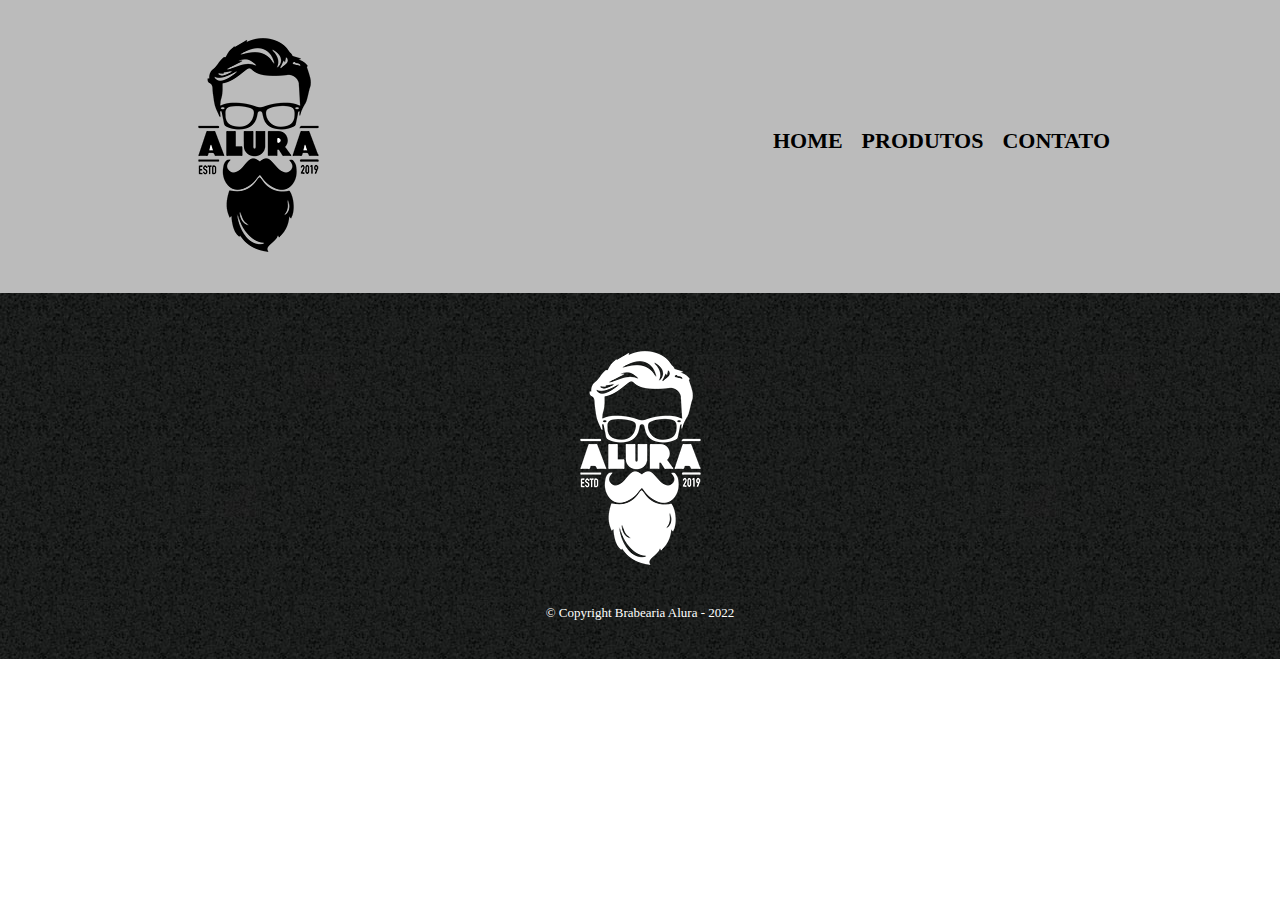
==== contato.html @ 27b96728 "P3 Aula 1: criando uma nova página" ====
<!DOCTYPE html>
<html lang="pt-br">

<head>
    <meta charset="UTF-8">
    <title>Contato - Barbearia Alura</title>

    <link rel="stylesheet" href="reset.css">
    <link rel="stylesheet" href="style.css">
</head>

<body>
    <header>
        <div class="caixa">
            <h1>
                <img src="img/logo.png"
                    alt="logotipo da barbearia alura com a silhueta em preto e branco de um homem com óculos e barba">
            </h1>
            <nav>
                <ul>
                    <li><a href="index.html">Home</a></li>
                    <li><a href="produtos.html">Produtos</a></li>
                    <li><a href="contato.html">Contato</a></li>
                </ul>
            </nav>
        </div>
    </header>

    <main>
        
    </main>

    <footer>
        <img src="img/logo-branco.png" alt="logo barbearia em branco com fundo preto">
        <p class="copyright">&copy; Copyright Brabearia Alura - 2022</p>
    </footer>
</body>

</html>
---- style.css ----
header {
    background: #bbbbbb;
    padding: 20px 0;
}

.caixa {
    position: relative;
    width: 940px;
    margin: 0 auto;
}

nav {
    position: absolute;
    top: 110px;
    right: 0px;
}

nav li {
    display: inline;
    margin: 0 0 0 15px;
}

nav a {
    text-transform: uppercase;
    color: #000000;
    font-weight: bold;
    font-size: 22px;
    text-decoration: none;
}

nav a:hover {
    color: #C78C19;
    text-decoration: underline;
}

.produtos {
    width: 940px;
    margin: 0 auto;
    padding: 50px 0;
}

.produtos li {
    display: inline-block;
    text-align: center;
    width: 30%;
    vertical-align: top;
    margin: 0 1.5%;
    padding: 30px 20px;
    box-sizing: border-box;
    border: 2px solid #000000;
    border-radius: 10px;
}

.produtos li:hover {
    border-color: #C78C19;
}

.produtos li:active {
    border-color: #088C19;
}

.produtos li:hover h2 {
    font-size: 40git statuspx;
}

.produtos h2 {
    font-size: 30px;
    font-weight: bold;
}

.produto-descricao {
    font-size: 18px;
}

.produto-preco {
    font-size: 22px;
    font-weight: bold;
    margin-top: 10px;
}

footer {
    text-align: center;
    background: url(img/bg.jpg);
    padding: 40px 0;
}

.copyright {
    color: #FFFFFF;
    font-size: 13px;
    margin: 20px 0 0;
}
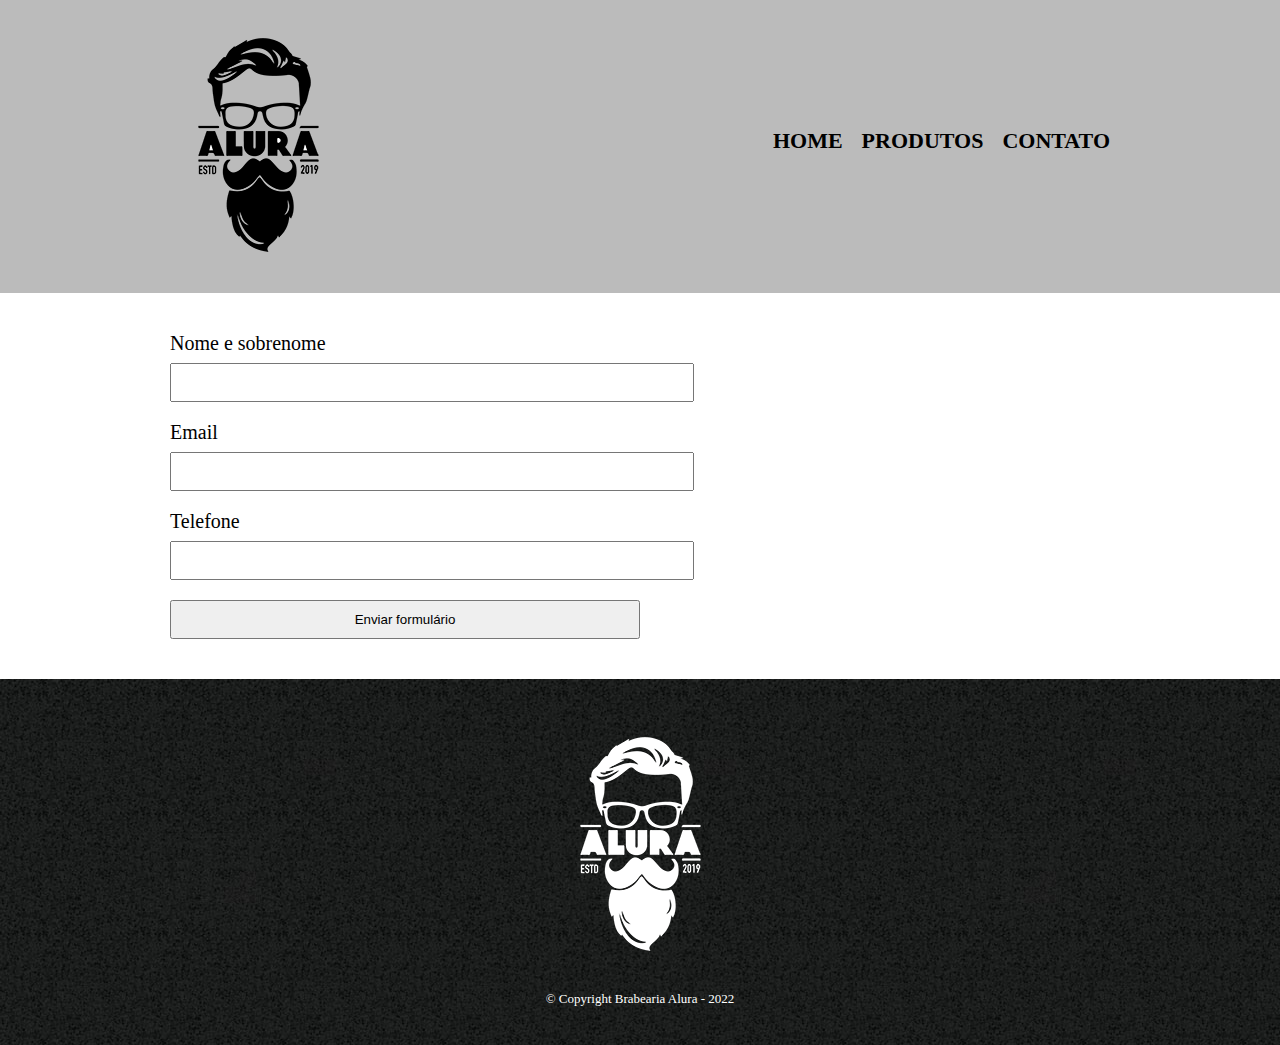
==== commit c0c9bd40: "P3 Aula 2: começando um formulário" ====
--- a/contato.html
+++ b/contato.html
@@ -27,7 +27,18 @@
     </header>
 
     <main>
-        
+        <form>
+            <label for="nomesobrenome">Nome e sobrenome</label>
+            <input type="text" id="nomesobrenome">
+
+            <label for="email">Email</label>
+            <input type="text" id="email">
+
+            <label for="telefone">Telefone</label>
+            <input type="text" id="telefone">
+
+            <input type="submit" value="Enviar formulário">
+        </form>
     </main>
 
     <footer>
--- a/style.css
+++ b/style.css
@@ -88,4 +88,26 @@
     color: #FFFFFF;
     font-size: 13px;
     margin: 20px 0 0;
+}
+
+main {
+    width: 940px;
+    margin: 0 auto;
+}
+
+form {
+    margin: 40px 0;
+}
+
+form label {
+    display: block;
+    font-size: 20px;
+    margin: 0 0 10px;
+}
+
+form input {
+    display: block;
+    margin: 0 0 20px;
+    padding: 10px 25px;
+    width: 50%;
 }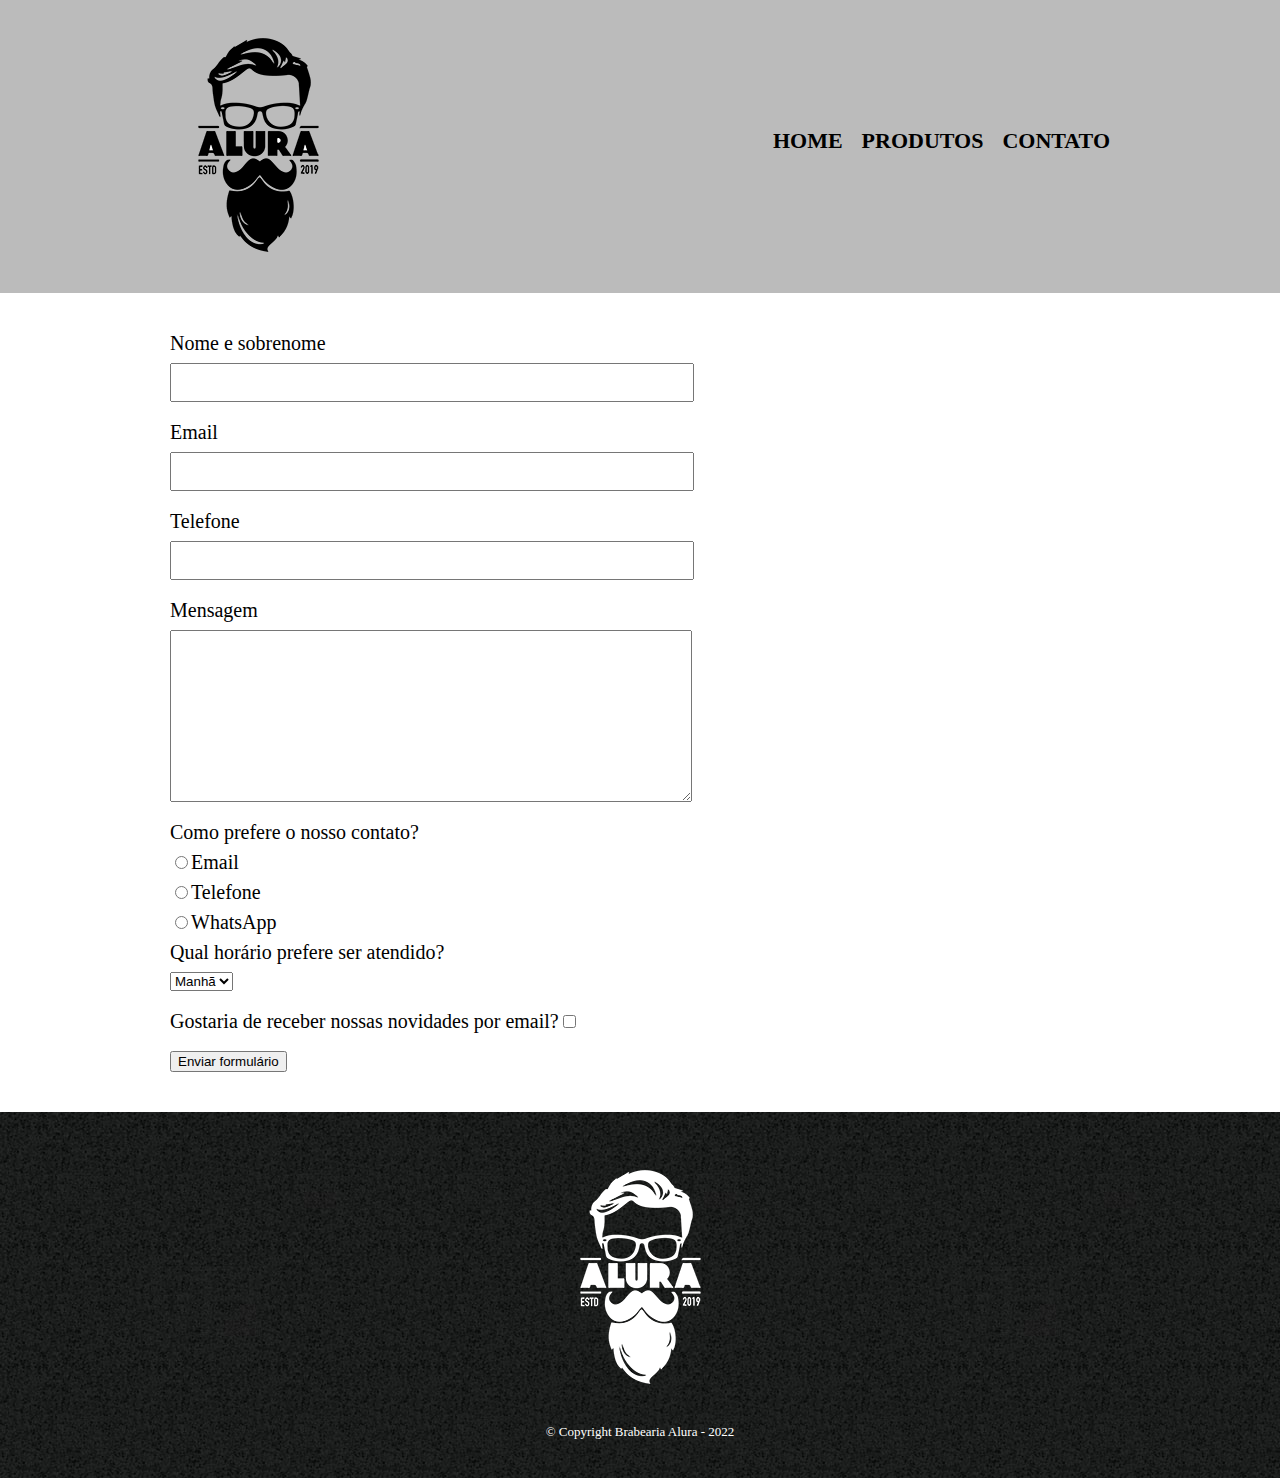
==== commit f245f39a: "P3 Aula 3: tipos de campos diferentes" ====
--- a/contato.html
+++ b/contato.html
@@ -27,18 +27,43 @@
     </header>
 
     <main>
+
         <form>
             <label for="nomesobrenome">Nome e sobrenome</label>
-            <input type="text" id="nomesobrenome">
+            <input type="text" id="nomesobrenome" class="input-padrao">
 
             <label for="email">Email</label>
-            <input type="text" id="email">
+            <input type="text" id="email" class="input-padrao">
 
             <label for="telefone">Telefone</label>
-            <input type="text" id="telefone">
+            <input type="text" id="telefone" class="input-padrao">
+
+            <label for="mensagem"> Mensagem</label>
+            <textarea id="mensagem" cols="70" rows="10" class="input-padrao"></textarea>
+
+            <div>
+                <p>Como prefere o nosso contato?</p>
+                <label for="radio-email"><input type="radio" name="contato" value="email" id="radio-email">Email</label>
+                
+                <label for="radio-telefone"><input type="radio" name="contato" value="telefone" id="radio-telefone">Telefone</label>                
+
+                <label for="radio-whatsapp"><input type="radio" name="contato" value="whatsapp" id="radio-whatsapp">WhatsApp</label>                
+            </div>
+
+            <div>
+                <p>Qual horário prefere ser atendido?</p>
+                <select name="" id="">
+                    <option value="">Manhã</option>
+                    <option value="">Tarde</option>
+                    <option value="">Noite</option>
+                </select>
+            </div>
+
+            <label class="checkbox">Gostaria de receber nossas novidades por email?<input type="checkbox"></label>
 
             <input type="submit" value="Enviar formulário">
-        </form>
+        </form>       
+
     </main>
 
     <footer>
--- a/style.css
+++ b/style.css
@@ -99,15 +99,19 @@
     margin: 40px 0;
 }
 
-form label {
+form label, form p {
     display: block;
     font-size: 20px;
     margin: 0 0 10px;
 }
 
-form input {
+.input-padrao {
     display: block;
     margin: 0 0 20px;
     padding: 10px 25px;
     width: 50%;
+}
+
+.checkbox {
+    margin: 20px 0;
 }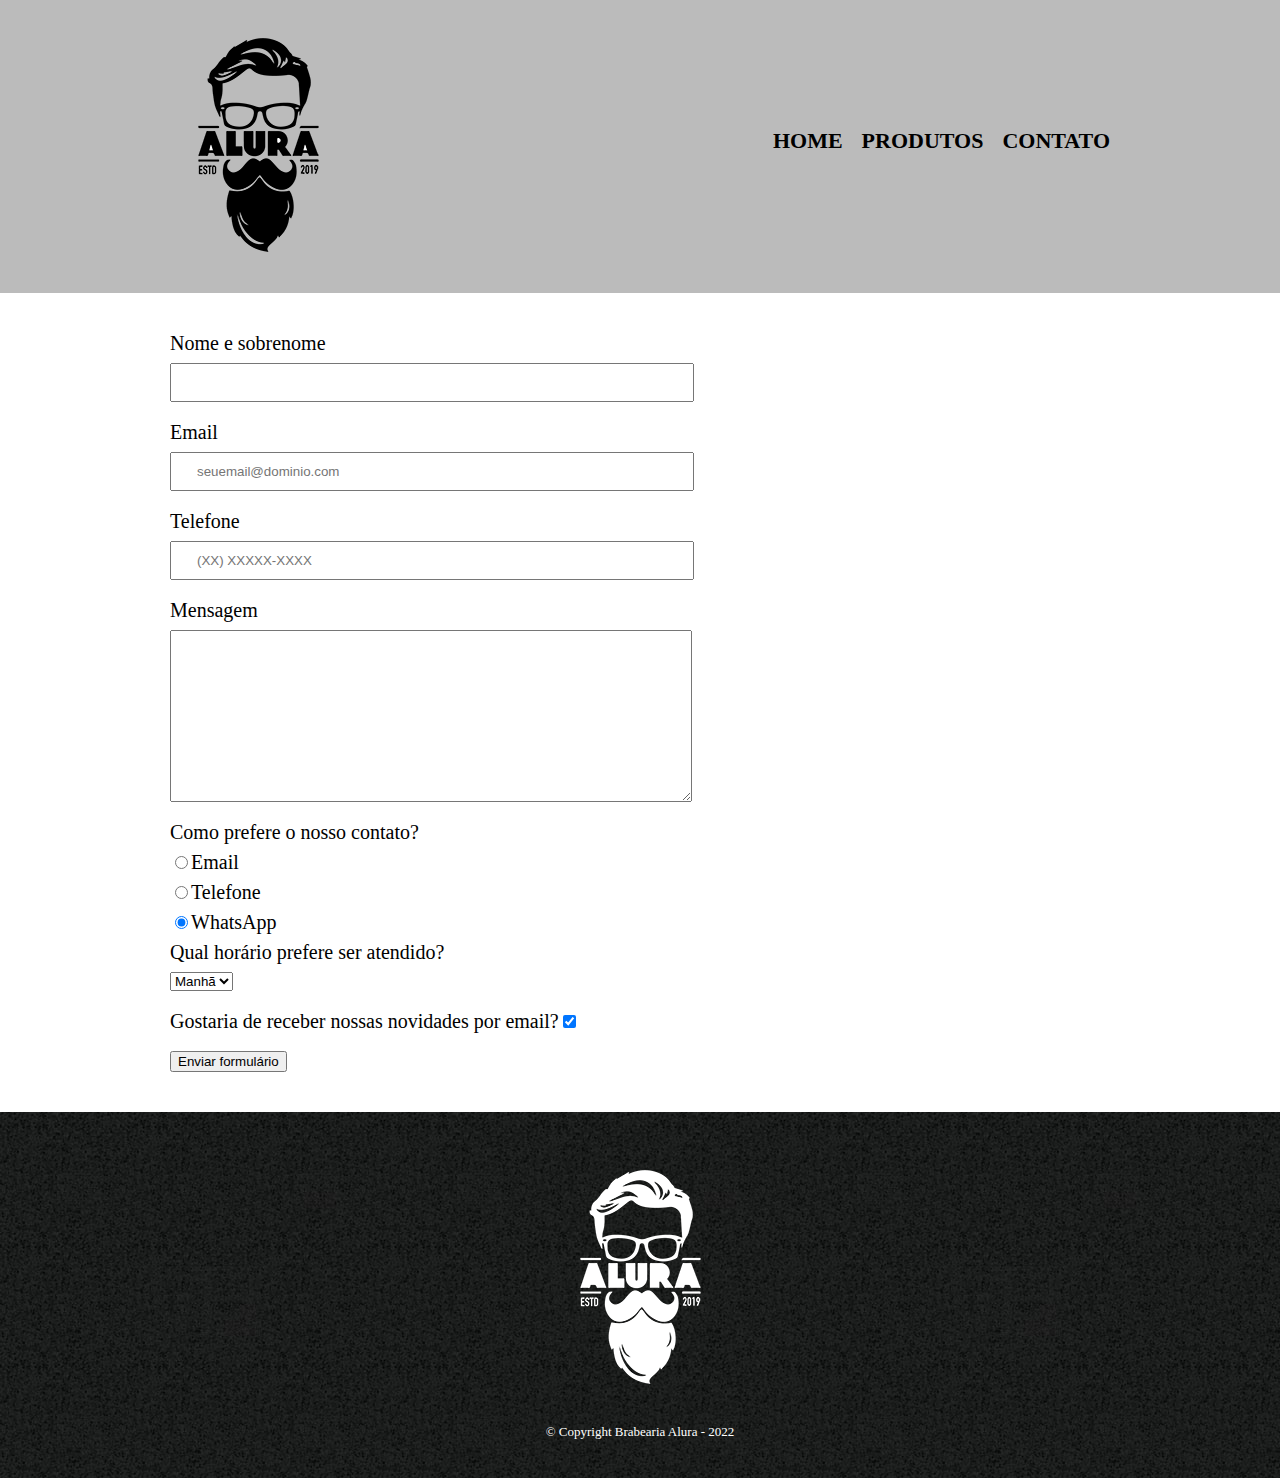
==== commit d658467c: "P3 Aula 4: melhorando a semântica" ====
--- a/contato.html
+++ b/contato.html
@@ -30,36 +30,36 @@
 
         <form>
             <label for="nomesobrenome">Nome e sobrenome</label>
-            <input type="text" id="nomesobrenome" class="input-padrao">
+            <input type="text" id="nomesobrenome" class="input-padrao" required>
 
             <label for="email">Email</label>
-            <input type="text" id="email" class="input-padrao">
+            <input type="email" id="email" class="input-padrao" required placeholder="seuemail@dominio.com">
 
             <label for="telefone">Telefone</label>
-            <input type="text" id="telefone" class="input-padrao">
+            <input type="tel" id="telefone" class="input-padrao" required placeholder="(XX) XXXXX-XXXX">
 
             <label for="mensagem"> Mensagem</label>
-            <textarea id="mensagem" cols="70" rows="10" class="input-padrao"></textarea>
+            <textarea id="mensagem" cols="70" rows="10" class="input-padrao" required></textarea>
 
-            <div>
-                <p>Como prefere o nosso contato?</p>
+            <fieldset>
+                <legend>Como prefere o nosso contato?</legend>
                 <label for="radio-email"><input type="radio" name="contato" value="email" id="radio-email">Email</label>
                 
                 <label for="radio-telefone"><input type="radio" name="contato" value="telefone" id="radio-telefone">Telefone</label>                
 
-                <label for="radio-whatsapp"><input type="radio" name="contato" value="whatsapp" id="radio-whatsapp">WhatsApp</label>                
-            </div>
+                <label for="radio-whatsapp"><input type="radio" name="contato" value="whatsapp" id="radio-whatsapp" checked>WhatsApp</label>                
+            </fieldset>
 
-            <div>
-                <p>Qual horário prefere ser atendido?</p>
+            <fieldset>
+                <legend>Qual horário prefere ser atendido?</legend>
                 <select name="" id="">
                     <option value="">Manhã</option>
                     <option value="">Tarde</option>
                     <option value="">Noite</option>
                 </select>
-            </div>
+            </fieldset>
 
-            <label class="checkbox">Gostaria de receber nossas novidades por email?<input type="checkbox"></label>
+            <label class="checkbox">Gostaria de receber nossas novidades por email?<input type="checkbox" checked></label>
 
             <input type="submit" value="Enviar formulário">
         </form>       
@@ -67,7 +67,7 @@
     </main>
 
     <footer>
-        <img src="img/logo-branco.png" alt="logo barbearia em branco com fundo preto">
+        <img src="img/logo-branco.png" alt="logotipo da barbearia em branco com fundo preto">
         <p class="copyright">&copy; Copyright Brabearia Alura - 2022</p>
     </footer>
 </body>
--- a/style.css
+++ b/style.css
@@ -99,7 +99,7 @@
     margin: 40px 0;
 }
 
-form label, form p {
+form label, form legend {
     display: block;
     font-size: 20px;
     margin: 0 0 10px;
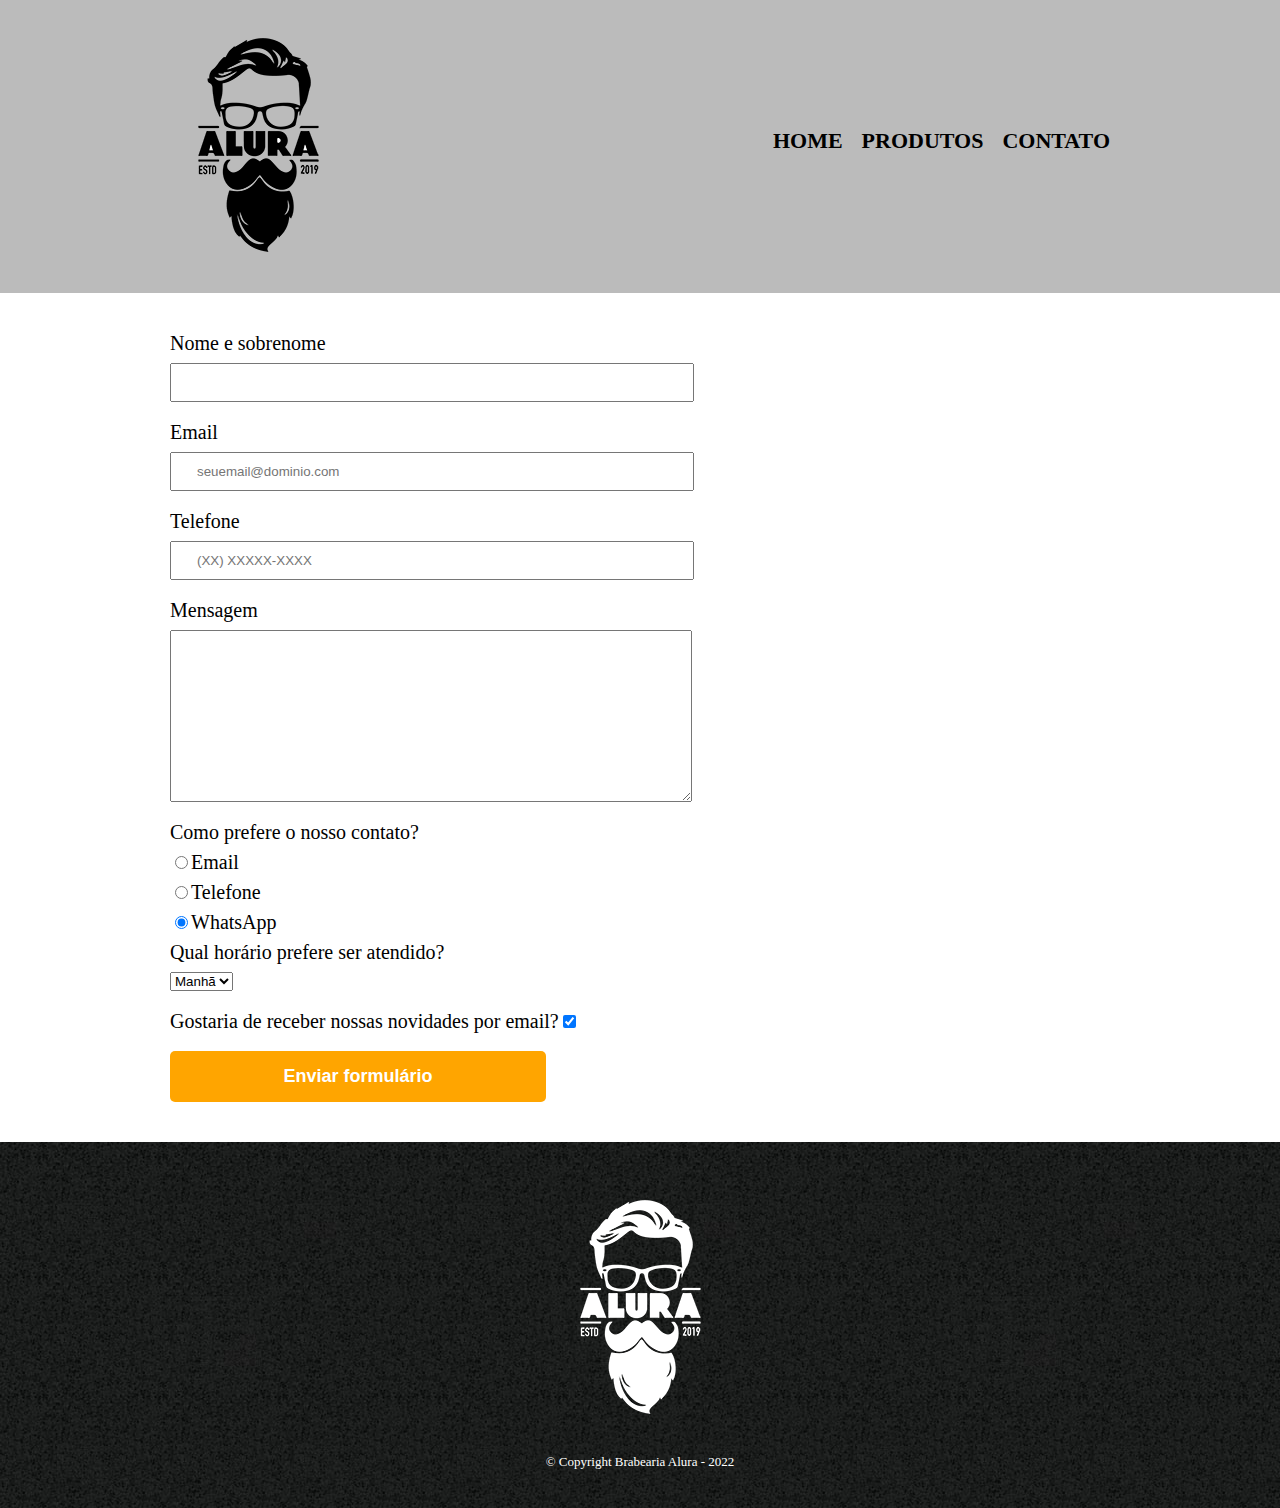
==== commit 3864b400: "P3 Aula 5: css avançado" ====
--- a/contato.html
+++ b/contato.html
@@ -61,7 +61,7 @@
 
             <label class="checkbox">Gostaria de receber nossas novidades por email?<input type="checkbox" checked></label>
 
-            <input type="submit" value="Enviar formulário">
+            <input type="submit" value="Enviar formulário" class="enviar">
         </form>       
 
     </main>
--- a/style.css
+++ b/style.css
@@ -114,4 +114,22 @@
 
 .checkbox {
     margin: 20px 0;
+}
+
+.enviar {
+    width: 40%;
+    padding: 15px 0;
+    background: orange;
+    color: white;
+    font-weight: bold;
+    font-size: 18px;
+    border: none;
+    border-radius: 5px;
+    transition: 1s all;
+    cursor: pointer;
+}
+
+.enviar:hover {
+    background: darkorange;
+    transform: scale(1.2);
 }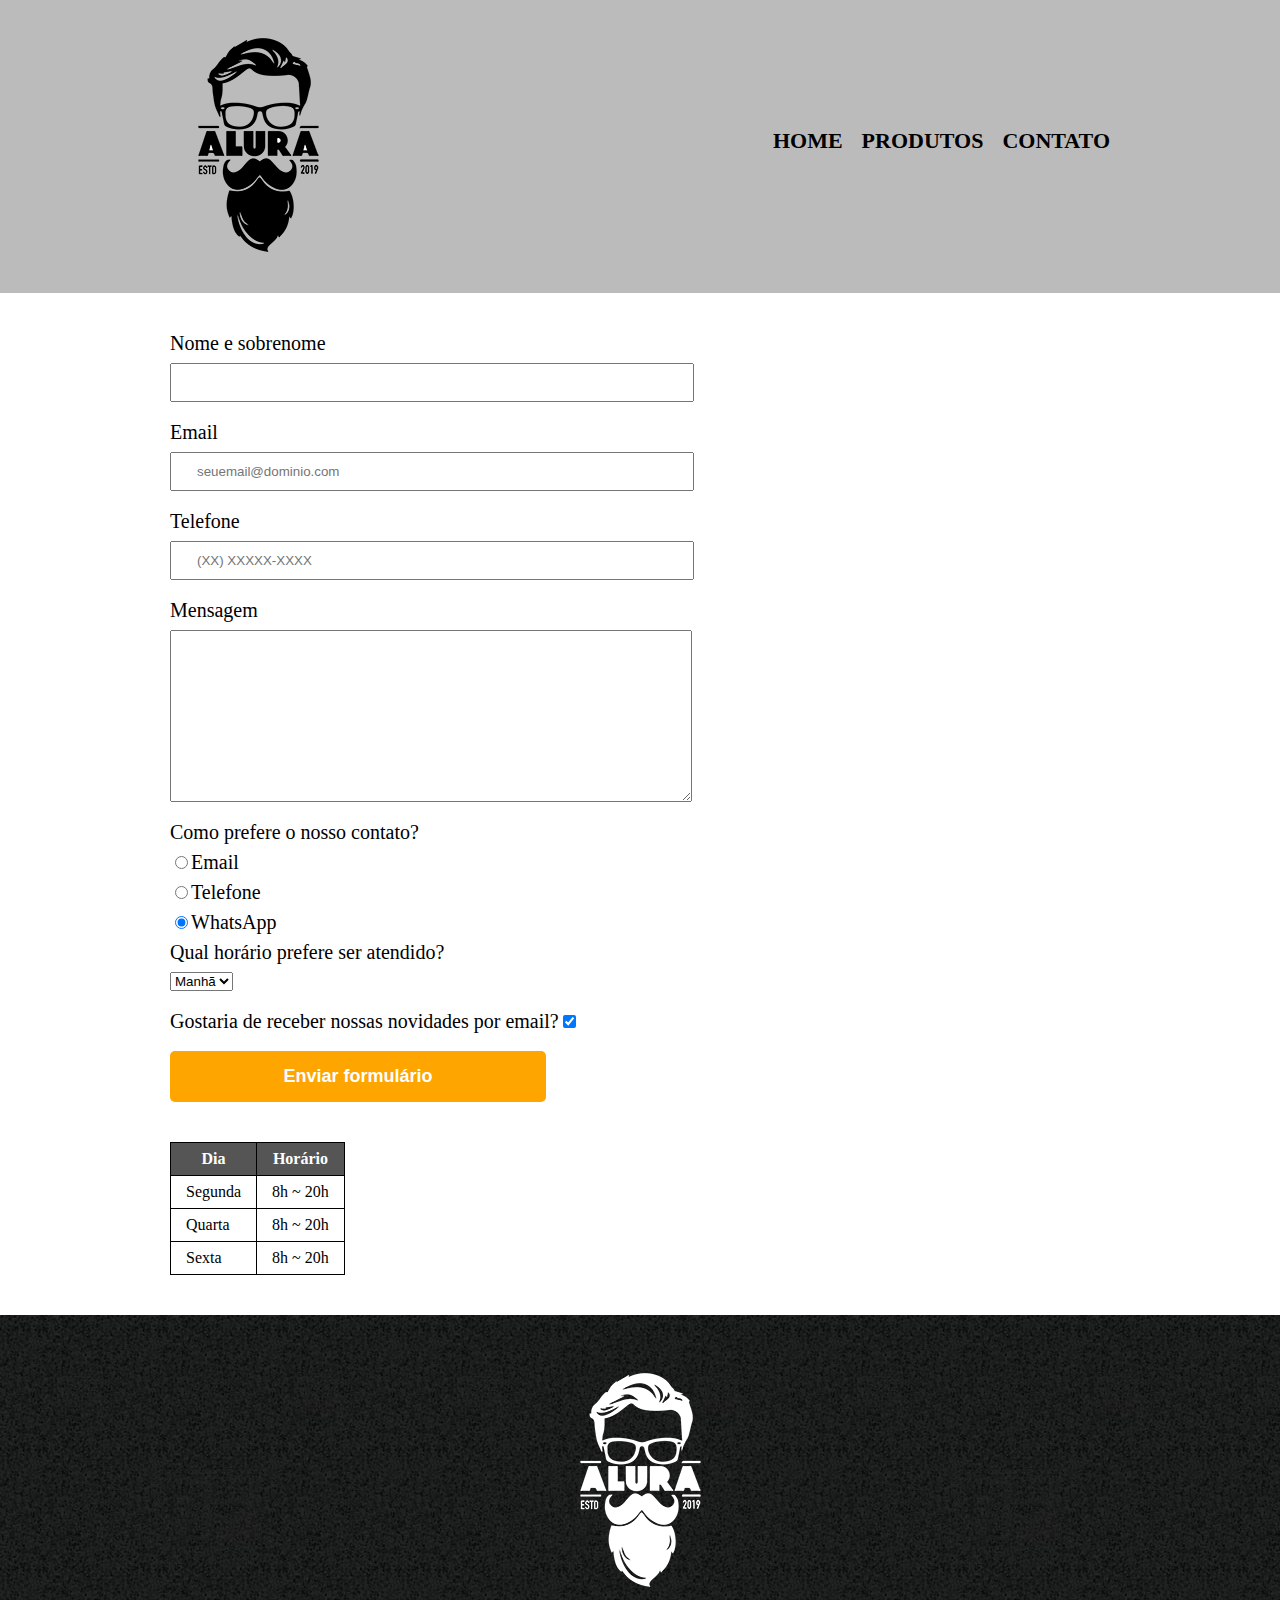
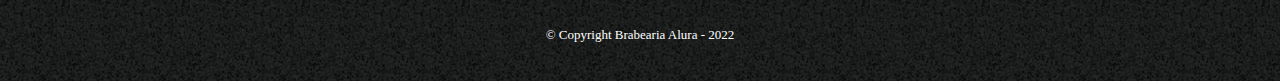
==== commit 727dcc96: "P3 Aula 6: estrutura de tabelas" ====
--- a/contato.html
+++ b/contato.html
@@ -44,10 +44,12 @@
             <fieldset>
                 <legend>Como prefere o nosso contato?</legend>
                 <label for="radio-email"><input type="radio" name="contato" value="email" id="radio-email">Email</label>
-                
-                <label for="radio-telefone"><input type="radio" name="contato" value="telefone" id="radio-telefone">Telefone</label>                
 
-                <label for="radio-whatsapp"><input type="radio" name="contato" value="whatsapp" id="radio-whatsapp" checked>WhatsApp</label>                
+                <label for="radio-telefone"><input type="radio" name="contato" value="telefone"
+                        id="radio-telefone">Telefone</label>
+
+                <label for="radio-whatsapp"><input type="radio" name="contato" value="whatsapp" id="radio-whatsapp"
+                        checked>WhatsApp</label>
             </fieldset>
 
             <fieldset>
@@ -59,10 +61,34 @@
                 </select>
             </fieldset>
 
-            <label class="checkbox">Gostaria de receber nossas novidades por email?<input type="checkbox" checked></label>
+            <label class="checkbox">Gostaria de receber nossas novidades por email?<input type="checkbox"
+                    checked></label>
 
             <input type="submit" value="Enviar formulário" class="enviar">
-        </form>       
+        </form>
+
+        <table>
+            <thead>
+                <tr>
+                    <th>Dia</th>
+                    <th>Horário</th>
+                </tr>
+            </thead>
+            <tbody>
+                <tr>
+                    <td>Segunda</td>
+                    <td>8h ~ 20h</td>
+                </tr>
+                <tr>
+                    <td>Quarta</td>
+                    <td>8h ~ 20h</td>
+                </tr>
+                <tr>
+                    <td>Sexta</td>
+                    <td>8h ~ 20h</td>
+                </tr>
+            </tbody>
+        </table>
 
     </main>
 
--- a/style.css
+++ b/style.css
@@ -99,7 +99,8 @@
     margin: 40px 0;
 }
 
-form label, form legend {
+form label,
+form legend {
     display: block;
     font-size: 20px;
     margin: 0 0 10px;
@@ -132,4 +133,20 @@
 .enviar:hover {
     background: darkorange;
     transform: scale(1.2);
+}
+
+table {
+    margin: 20px 0 40px;
+}
+
+thead {
+    background: #555555;
+    color: white;
+    font-weight: bold;
+}
+
+td,
+th {
+    border: 1px solid #000000;
+    padding: 8px 15px;
 }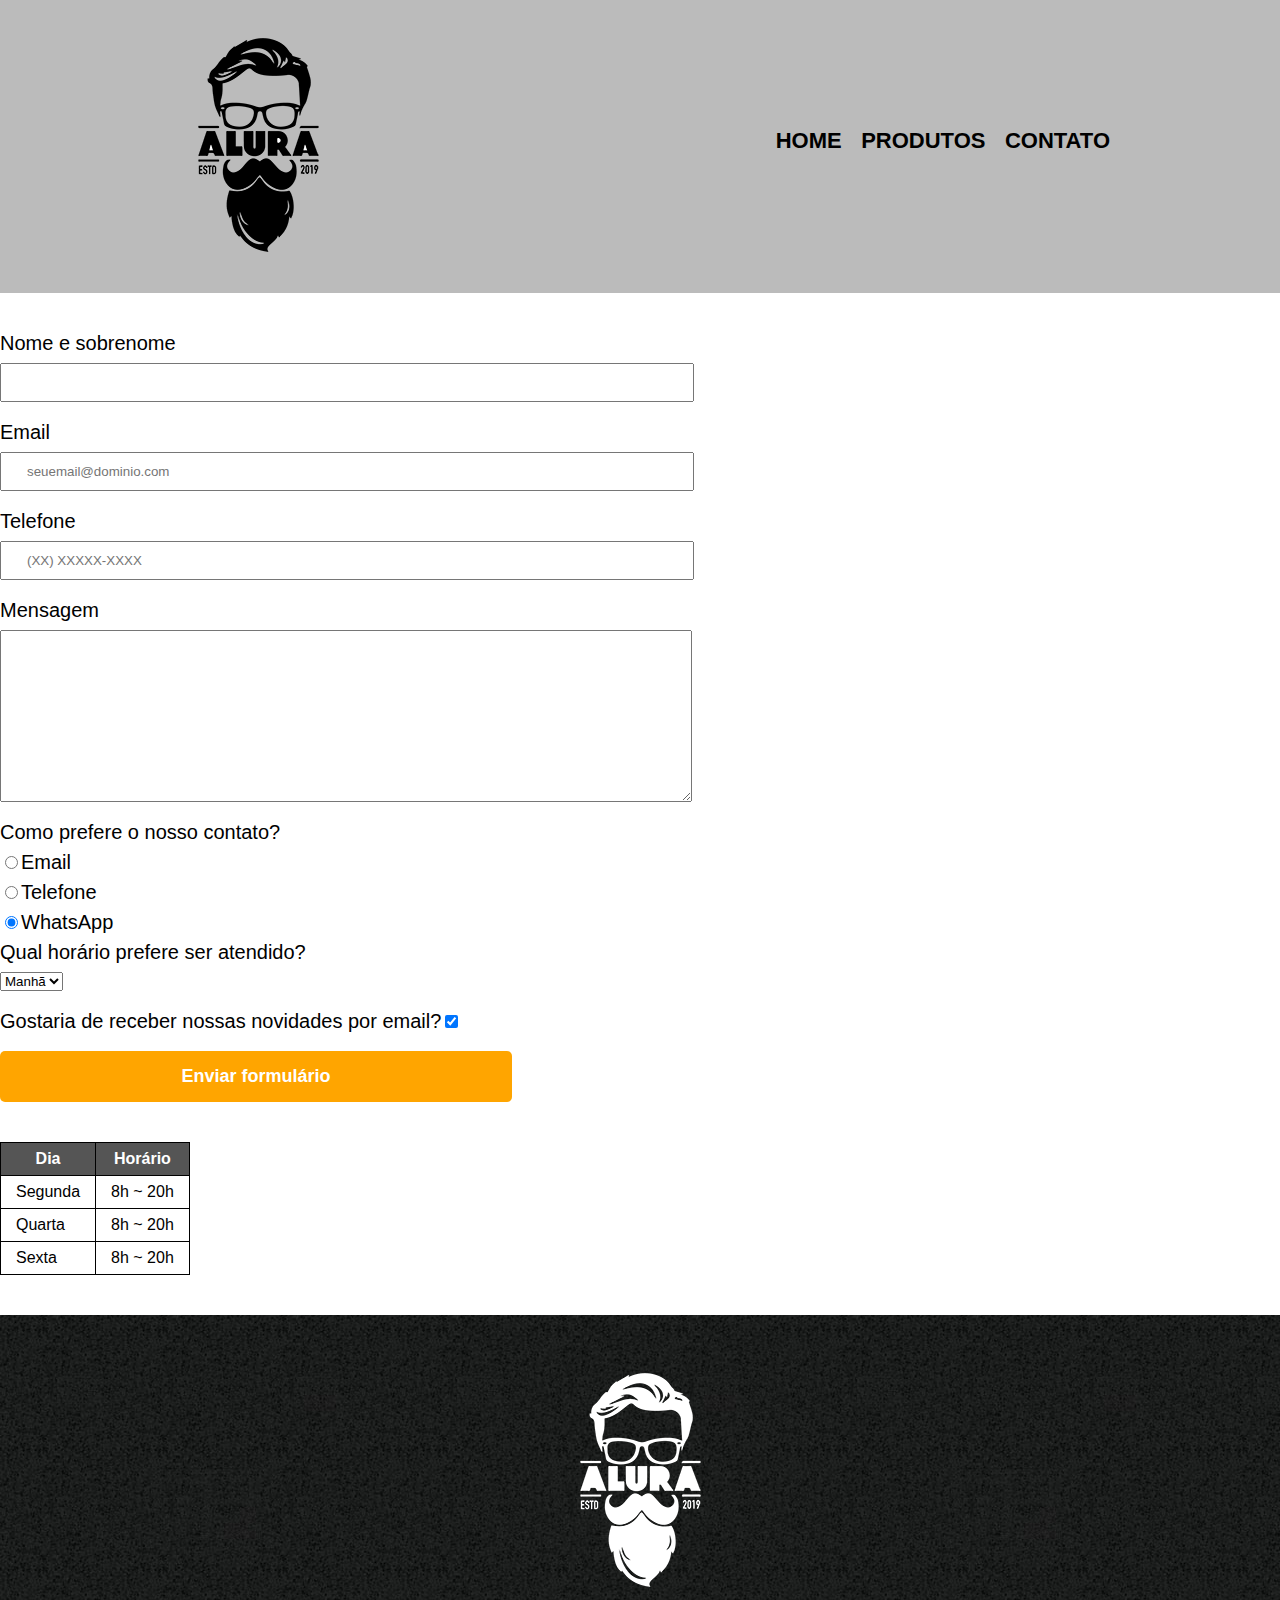
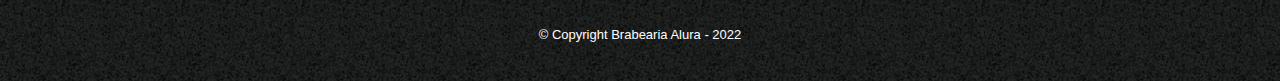
==== commit d8177380: "P4 Aula 6: Design responsivo" ====
--- a/contato.html
+++ b/contato.html
@@ -3,6 +3,7 @@
 
 <head>
     <meta charset="UTF-8">
+    <meta name="viewport" content="width=device-width">
     <title>Contato - Barbearia Alura</title>
 
     <link rel="stylesheet" href="reset.css">
--- a/style.css
+++ b/style.css
@@ -1,3 +1,8 @@
+body {
+    font-family: 'Montserrat', sans-serif;
+}
+
+/* CSS do header geral */
 header {
     background: #bbbbbb;
     padding: 20px 0;
@@ -33,6 +38,116 @@
     text-decoration: underline;
 }
 
+/* css da página inicial */
+.banner {
+    width: 100%;
+}
+
+.titulo-principal {
+    text-align: center;
+    font-size: 2em;
+    margin: 0 0 1em;
+    clear: left;   
+}
+
+.principal {
+    padding: 3em 0;
+    background: #FEFEFE;
+    width: 940px;
+    margin: 0 auto;
+}
+
+.principal p {
+    margin: 0 0 1em;
+}
+
+.principal strong {
+    font-weight: bold;
+}
+
+.principal em {
+    font-style: italic;
+}
+
+.utensilios {
+    width: 120px;
+    float: left;
+    margin: 0 20px 20px 0;
+}
+
+.mapa {
+    padding: 3em 0;
+    background: linear-gradient(#FEFEFE, #888888);
+}
+
+.mapa-conteudo {
+    width: 940px;
+    margin: 0 auto;
+}
+
+.mapa p {
+    margin: 0 0 2em;
+    text-align: center;
+}
+
+.beneficios {
+    padding: 3em 0;
+    background: #888888;
+}
+
+.conteudo-beneficios {
+    width: 640px;
+    margin: 0 auto;
+}
+
+.lista-beneficios {
+    width: 40%;
+    display: inline-block;
+    vertical-align: top;
+}
+
+.itens {
+    line-height: 1.5em;
+}
+
+.itens:first-child {
+    font-weight: bold;
+}
+
+.itens:before {
+    content: "🟊 ";
+}
+
+.imagem-beneficios {
+    width: 60%;
+    opacity: 1;
+    transition: 400ms;
+    box-shadow: 10px 10px 10px #000000;
+}
+
+.imagem-beneficios:hover {
+    opacity: 0.3;
+}
+
+.video {
+    width: 560px;
+    margin: 2em auto;
+}
+
+/* CSS do footer geral */
+footer {
+    text-align: center;
+    background: url(img/bg.jpg);
+    padding: 40px 0;
+}
+
+.copyright {
+    color: #FFFFFF;
+    font-size: 13px;
+    margin: 20px 0 0;
+}
+
+/* CSS da página de produtos */
 .produtos {
     width: 940px;
     margin: 0 auto;
@@ -78,23 +193,7 @@
     margin-top: 10px;
 }
 
-footer {
-    text-align: center;
-    background: url(img/bg.jpg);
-    padding: 40px 0;
-}
-
-.copyright {
-    color: #FFFFFF;
-    font-size: 13px;
-    margin: 20px 0 0;
-}
-
-main {
-    width: 940px;
-    margin: 0 auto;
-}
-
+/* CSS da página de contato */
 form {
     margin: 40px 0;
 }
@@ -149,4 +248,73 @@
 th {
     border: 1px solid #000000;
     padding: 8px 15px;
+}
+
+@media screen and (max-width: 940px) {
+    h1 {
+        text-align: center;
+    }
+
+    nav {
+        position: static;
+    }
+
+    nav li {
+        margin: 0 0 0 2%;
+    }
+    
+    .caixa, .principal, .conteudo-beneficios, .mapa-conteudo {
+        width: auto;
+        margin: 0 4%;        
+    } 
+    
+    .mapa p {
+        margin: 0 1em 1em 1em;
+    }
+
+    .video {
+        width: 80%;
+    } 
+
+    .lista-beneficios, .imagem-beneficios {
+        width: 90%;
+        margin: 2% 0 0 4%;              
+    }
+
+    .produtos {
+        width: auto;
+        padding: 5% 0 5% 0;        
+    }
+
+    .produtos li {
+        display: block;
+        width: auto;
+        margin: 4%;
+    }
+
+    form {
+        margin: 10%;
+    }
+
+    .input-padrao {
+        width: 90%;
+        padding: 3% 3%;
+    }
+
+    fieldset {
+        margin-top: 5%;
+    }
+
+    select {
+        font-size: 20px;
+    }
+
+    .enviar {
+        width: 70%;
+        margin-left: 15%;
+    }
+
+    table {
+        margin: 10% 25%;
+    }
 }